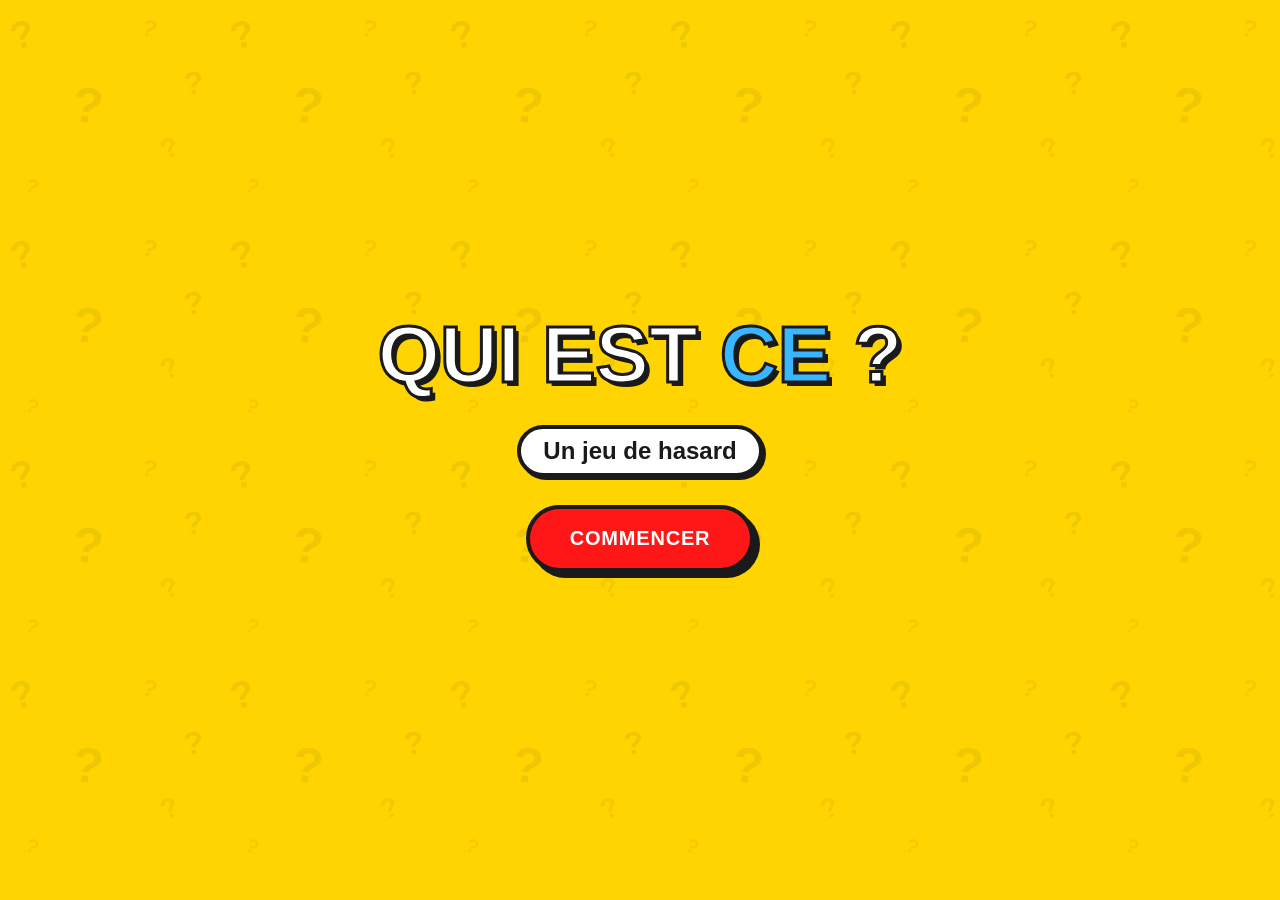
==== index.html @ 32decdde "Initial commit: site Qui est ce ? (structure complete, en attente des photos et du son) Co-Authored-" ====
<!DOCTYPE html>
<html lang="fr">
<head>
    <meta charset="UTF-8">
    <meta name="viewport" content="width=device-width, initial-scale=1.0, viewport-fit=cover">
    <meta name="robots" content="noindex, nofollow">
    <title>Qui est ce ?</title>
    <link rel="stylesheet" href="css/style.css">
</head>
<body>
    <div class="page page--home">
        <main class="home-content">
            <h1 class="title reveal">QUI EST <span class="title-accent">CE</span> ?</h1>
            <p class="subtitle reveal">Un jeu de hasard</p>
            <a href="game.html" class="btn btn--primary btn--large reveal">COMMENCER</a>
        </main>
    </div>

    <script src="js/home.js" defer></script>
</body>
</html>
---- css/style.css ----
/* =========================================================
   QUI EST CE ? — style.css
   Feuille de style unique, mobile-first.
   Les valeurs faciles à modifier sont regroupées dans :root.
   ========================================================= */

:root {
    /* Couleurs principales (modifiables ici uniquement) */
    --color-red: #FF1717;
    --color-red-dark: #cc0f0f;
    --color-blue: #38B6FF;
    --color-blue-dark: #1e93d9;
    --color-yellow: #FFD400;
    --color-yellow-soft: #FFE066;
    --color-white: #FFFFFF;
    --color-dark: #1A1A1A;
    --color-gray: #4d4d4d;

    /* Effets communs */
    --border-thick: 4px solid var(--color-dark);
    --radius-lg: 24px;
    --radius-md: 16px;
    --shadow-hard: 6px 6px 0 var(--color-dark);
    --shadow-hard-sm: 3px 3px 0 var(--color-dark);

    color-scheme: light;
}

/* ---------- Reset léger ---------- */
*,
*::before,
*::after {
    box-sizing: border-box;
}

html,
body {
    margin: 0;
    padding: 0;
    min-height: 100%;
}

body {
    font-family: "Segoe UI", "Helvetica Neue", Arial, sans-serif;
    color: var(--color-dark);
    background-color: var(--color-yellow);
    /* Motif de points d'interrogation en fond, léger et généré en CSS (aucune image externe) */
    background-image:
        url("data:image/svg+xml,%3Csvg xmlns='http://www.w3.org/2000/svg' width='220' height='220' viewBox='0 0 220 220'%3E%3Ctext x='14' y='50' font-family='Arial, sans-serif' font-weight='900' font-size='38' fill='%231A1A1A' fill-opacity='0.07' transform='rotate(-14 14 50)'%3E%3F%3C/text%3E%3Ctext x='140' y='34' font-family='Arial, sans-serif' font-weight='900' font-size='24' fill='%231A1A1A' fill-opacity='0.06' transform='rotate(18 140 34)'%3E%3F%3C/text%3E%3Ctext x='70' y='120' font-family='Arial, sans-serif' font-weight='900' font-size='50' fill='%231A1A1A' fill-opacity='0.07' transform='rotate(9 70 120)'%3E%3F%3C/text%3E%3Ctext x='165' y='160' font-family='Arial, sans-serif' font-weight='900' font-size='28' fill='%231A1A1A' fill-opacity='0.06' transform='rotate(-22 165 160)'%3E%3F%3C/text%3E%3Ctext x='24' y='190' font-family='Arial, sans-serif' font-weight='900' font-size='20' fill='%231A1A1A' fill-opacity='0.06' transform='rotate(24 24 190)'%3E%3F%3C/text%3E%3Ctext x='185' y='95' font-family='Arial, sans-serif' font-weight='900' font-size='32' fill='%231A1A1A' fill-opacity='0.07' transform='rotate(-6 185 95)'%3E%3F%3C/text%3E%3C/svg%3E");
    background-repeat: repeat;
    background-size: 220px 220px;
    animation: bg-drift 60s linear infinite;
    overflow-x: hidden;
}

@keyframes bg-drift {
    from { background-position: 0 0; }
    to { background-position: -220px -220px; }
}

@media (prefers-reduced-motion: reduce) {
    body { animation: none; }
    *, *::before, *::after {
        animation-duration: 0.001ms !important;
        animation-iteration-count: 1 !important;
        transition-duration: 0.001ms !important;
    }
}

img {
    max-width: 100%;
    display: block;
}

/* ---------- Layout commun ---------- */
.page {
    min-height: 100vh;
    min-height: 100dvh;
    display: flex;
    flex-direction: column;
    align-items: center;
    justify-content: center;
    padding: 24px 16px 40px;
    text-align: center;
    gap: 24px;
}

.page-title {
    font-size: clamp(1.6rem, 5vw + 0.5rem, 2.6rem);
    font-weight: 900;
    letter-spacing: 0.03em;
    color: var(--color-dark);
    background: var(--color-white);
    border: var(--border-thick);
    border-radius: var(--radius-md);
    box-shadow: var(--shadow-hard);
    padding: 12px 24px;
    margin: 0 0 8px;
    max-width: 100%;
    word-break: break-word;
}

/* ---------- Boutons ---------- */
.btn {
    display: inline-flex;
    align-items: center;
    justify-content: center;
    gap: 10px;
    font-family: inherit;
    font-weight: 800;
    font-size: 1.05rem;
    letter-spacing: 0.04em;
    text-decoration: none;
    color: var(--color-white);
    background: var(--color-red);
    border: var(--border-thick);
    border-radius: 999px;
    padding: 16px 32px;
    min-height: 56px;
    cursor: pointer;
    box-shadow: var(--shadow-hard);
    transition: transform 0.12s ease, box-shadow 0.12s ease, background-color 0.12s ease;
    touch-action: manipulation;
    -webkit-tap-highlight-color: transparent;
    user-select: none;
}

.btn:hover {
    background: var(--color-red-dark);
}

.btn:active,
.btn.is-pressed {
    transform: translate(3px, 3px);
    box-shadow: var(--shadow-hard-sm);
}

.btn:focus-visible {
    outline: 4px solid var(--color-dark);
    outline-offset: 3px;
}

.btn:disabled {
    opacity: 0.55;
    cursor: not-allowed;
    transform: none;
    box-shadow: var(--shadow-hard);
}

.btn--primary {
    background: var(--color-red);
}

.btn--secondary {
    background: var(--color-blue);
}
.btn--secondary:hover {
    background: var(--color-blue-dark);
}

.btn--ghost {
    background: var(--color-white);
    color: var(--color-dark);
}
.btn--ghost:hover {
    background: var(--color-yellow-soft);
}

.btn--large {
    font-size: 1.25rem;
    padding: 18px 40px;
    min-height: 64px;
}

.btn--back {
    margin-top: 8px;
}

/* ---------- Page d'accueil ---------- */
.home-content {
    display: flex;
    flex-direction: column;
    align-items: center;
    gap: 28px;
}

.title {
    font-size: clamp(2.4rem, 10vw, 5rem);
    font-weight: 900;
    line-height: 1.05;
    margin: 0;
    color: var(--color-white);
    -webkit-text-stroke: 3px var(--color-dark);
    text-shadow:
        4px 4px 0 var(--color-dark),
        0 0 0 var(--color-dark);
    transform: rotate(-2deg);
}

.title-accent {
    color: var(--color-blue);
    -webkit-text-stroke: 3px var(--color-dark);
}

.subtitle {
    font-size: clamp(1.1rem, 3vw, 1.5rem);
    font-weight: 700;
    color: var(--color-dark);
    background: var(--color-white);
    border: var(--border-thick);
    border-radius: 999px;
    padding: 8px 22px;
    box-shadow: var(--shadow-hard-sm);
    margin: 0;
}

/* Animation d'entrée douce (déclenchée par home.js) */
.reveal {
    opacity: 0;
    transform: translateY(18px);
    transition: opacity 0.5s ease, transform 0.5s ease;
}
.reveal--active {
    opacity: 1;
    transform: translateY(0);
}

/* ---------- Page de choix d'univers ---------- */
.universe-grid {
    display: flex;
    flex-direction: column;
    gap: 20px;
    width: 100%;
    max-width: 640px;
}

@media (min-width: 640px) {
    .universe-grid {
        flex-direction: row;
    }
}

.universe-card {
    flex: 1;
    font-family: inherit;
    font-weight: 900;
    font-size: clamp(1.1rem, 3.2vw, 1.5rem);
    letter-spacing: 0.02em;
    color: var(--color-white);
    border: var(--border-thick);
    border-radius: var(--radius-lg);
    box-shadow: var(--shadow-hard);
    padding: 40px 20px;
    min-height: 160px;
    cursor: pointer;
    display: flex;
    align-items: center;
    justify-content: center;
    text-align: center;
    line-height: 1.3;
    transition: transform 0.12s ease, box-shadow 0.12s ease;
    touch-action: manipulation;
    -webkit-tap-highlight-color: transparent;
}

.universe-card:active,
.universe-card.is-pressed {
    transform: translate(4px, 4px);
    box-shadow: var(--shadow-hard-sm);
}

.universe-card:focus-visible {
    outline: 4px solid var(--color-dark);
    outline-offset: 3px;
}

.universe-card--red { background: var(--color-red); }
.universe-card--red:hover { background: var(--color-red-dark); }

.universe-card--blue { background: var(--color-blue); }
.universe-card--blue:hover { background: var(--color-blue-dark); }

/* ---------- Page roulette ---------- */
.roulette-area {
    display: flex;
    flex-direction: column;
    align-items: center;
    gap: 24px;
    width: 100%;
    max-width: 420px;
}

.reel {
    background: var(--color-white);
    border: var(--border-thick);
    border-radius: var(--radius-lg);
    box-shadow: var(--shadow-hard);
    padding: 20px;
    width: 100%;
    display: flex;
    flex-direction: column;
    align-items: center;
    gap: 14px;
}

.reel__photo-wrap {
    width: 100%;
    max-width: 260px;
    aspect-ratio: 1 / 1;
    border: var(--border-thick);
    border-radius: var(--radius-md);
    overflow: hidden;
    background: var(--color-yellow-soft);
    display: flex;
    align-items: center;
    justify-content: center;
    position: relative;
}

.reel__photo {
    width: 100%;
    height: 100%;
    object-fit: cover;
    object-position: center;
}

.reel__photo-wrap.is-missing .reel__photo {
    display: none;
}

.reel__photo-wrap.is-missing::after {
    content: "?";
    font-size: 5rem;
    font-weight: 900;
    color: var(--color-dark);
    opacity: 0.35;
}

.reel__photo-wrap.is-spinning {
    animation: reel-flicker 0.12s ease-in-out;
}

@keyframes reel-flicker {
    from { transform: scale(0.97); opacity: 0.7; }
    to { transform: scale(1); opacity: 1; }
}

.reel__photo-wrap.is-final {
    animation: reel-reveal 0.45s ease-out;
}

@keyframes reel-reveal {
    0% { transform: scale(0.85); opacity: 0.3; }
    60% { transform: scale(1.06); opacity: 1; }
    100% { transform: scale(1); opacity: 1; }
}

.reel__name {
    font-size: 1.4rem;
    font-weight: 900;
    letter-spacing: 0.02em;
    margin: 0;
    min-height: 1.6em;
}

.result-banner {
    font-size: clamp(1.3rem, 4vw, 1.8rem);
    font-weight: 900;
    color: var(--color-dark);
    background: var(--color-yellow);
    border: var(--border-thick);
    border-radius: var(--radius-md);
    padding: 8px 20px;
    box-shadow: var(--shadow-hard-sm);
    animation: banner-pop 0.35s ease-out;
}

@keyframes banner-pop {
    0% { transform: scale(0.7); opacity: 0; }
    100% { transform: scale(1); opacity: 1; }
}

.result-actions {
    display: flex;
    flex-direction: column;
    gap: 14px;
    width: 100%;
    max-width: 280px;
}

@media (min-width: 480px) {
    .result-actions {
        flex-direction: row;
        max-width: none;
    }
}

/* ---------- Utilitaires ---------- */
[hidden] {
    display: none !important;
}
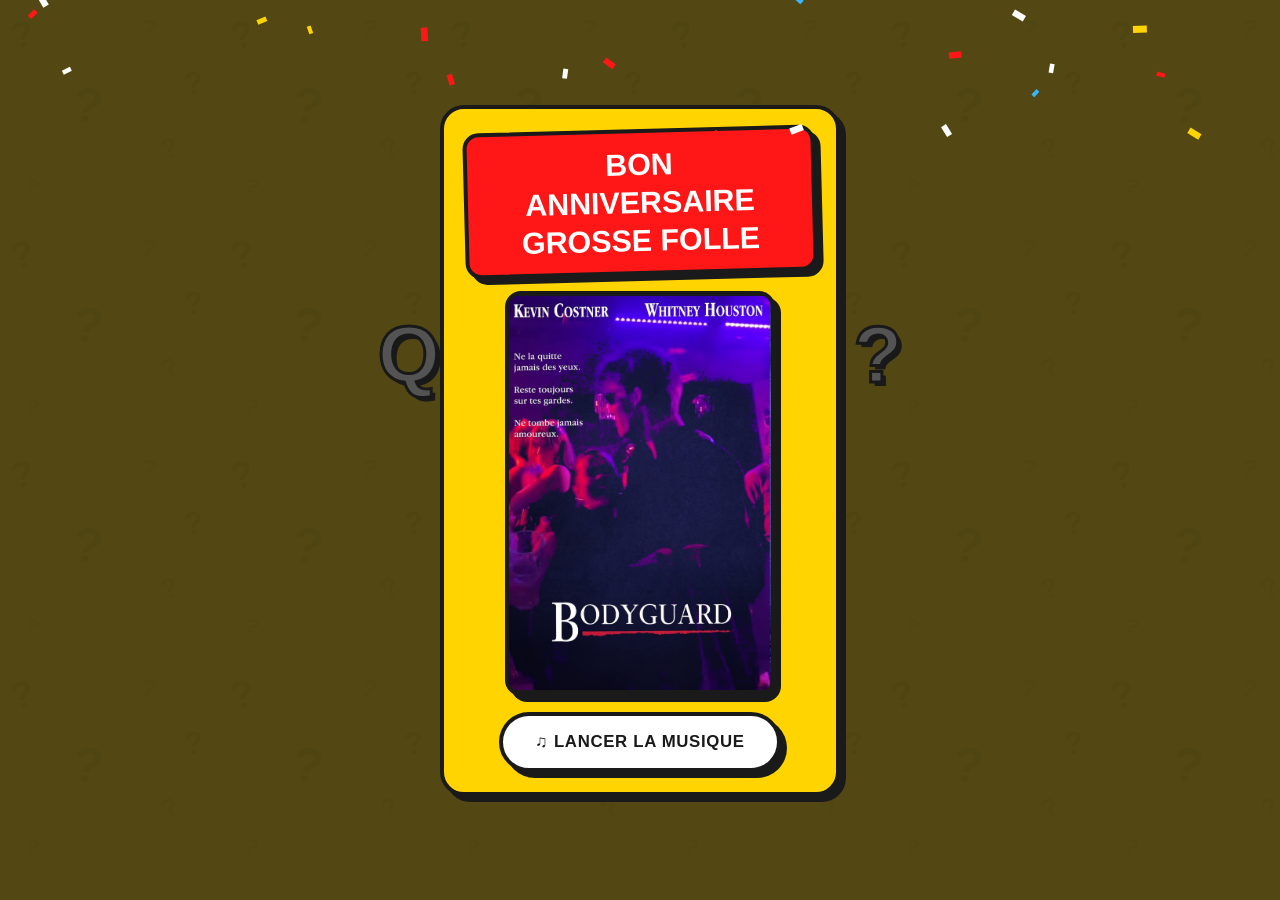
==== commit 40a74faa: "Pop-up d'anniversaire sur l'accueil : images alternées, musique, confettis Co-Authored-By: Claude So" ====
--- a/index.html
+++ b/index.html
@@ -16,6 +16,19 @@
         </main>
     </div>
 
+    <!-- Pop-up d'anniversaire temporaire (voir js/anniversaire.js) -->
+    <div id="birthday-popup" class="popup" role="dialog" aria-modal="true" aria-labelledby="birthday-title">
+        <div class="popup__box">
+            <p id="birthday-title" class="birthday-banner">BON ANNIVERSAIRE<br>GROSSE FOLLE</p>
+            <img class="birthday-photo" src="assets/anniversaire/photo.jpg" alt="Affiche Bodyguard : Ne la quitte jamais des yeux">
+            <button id="btn-music" type="button" class="btn btn--ghost" hidden>&#9835; LANCER LA MUSIQUE</button>
+        </div>
+    </div>
+
+    <audio id="birthday-audio" src="assets/anniversaire/musique.mp3" preload="auto"></audio>
+
     <script src="js/home.js" defer></script>
+    <script src="js/confetti.js" defer></script>
+    <script src="js/anniversaire.js" defer></script>
 </body>
 </html>
--- a/css/style.css
+++ b/css/style.css
@@ -399,3 +399,72 @@
 [hidden] {
     display: none !important;
 }
+
+/* ---------- Pop-up d'anniversaire ---------- */
+.birthday-banner {
+    margin: 0;
+    font-size: clamp(1.2rem, 5vw, 1.9rem);
+    font-weight: 900;
+    line-height: 1.25;
+    color: var(--color-white);
+    background: var(--color-red);
+    border: var(--border-thick);
+    border-radius: var(--radius-md);
+    box-shadow: var(--shadow-hard);
+    padding: 12px 24px;
+    transform: rotate(-1.5deg);
+}
+
+.birthday-photo {
+    height: min(45vh, 480px);
+    aspect-ratio: 2 / 3;
+    max-width: 100%;
+    object-fit: contain;
+    border: var(--border-thick);
+    border-radius: var(--radius-md);
+    box-shadow: var(--shadow-hard);
+    background: var(--color-dark);
+}
+
+.popup {
+    position: fixed;
+    inset: 0;
+    z-index: 100;
+    display: flex;
+    align-items: center;
+    justify-content: center;
+    padding: 16px;
+    background: rgba(26, 26, 26, 0.75);
+    overflow-y: auto;
+    animation: popup-fade 0.3s ease-out;
+}
+
+.popup__box {
+    display: flex;
+    flex-direction: column;
+    align-items: center;
+    gap: 16px;
+    width: 100%;
+    max-width: 400px;
+    margin: auto;
+    padding: 20px;
+    text-align: center;
+    background: var(--color-yellow);
+    border: var(--border-thick);
+    border-radius: var(--radius-lg);
+    box-shadow: var(--shadow-hard);
+}
+
+@keyframes popup-fade {
+    from { opacity: 0; }
+    to { opacity: 1; }
+}
+
+.confetti-canvas {
+    position: fixed;
+    inset: 0;
+    width: 100%;
+    height: 100%;
+    z-index: 101;
+    pointer-events: none;
+}
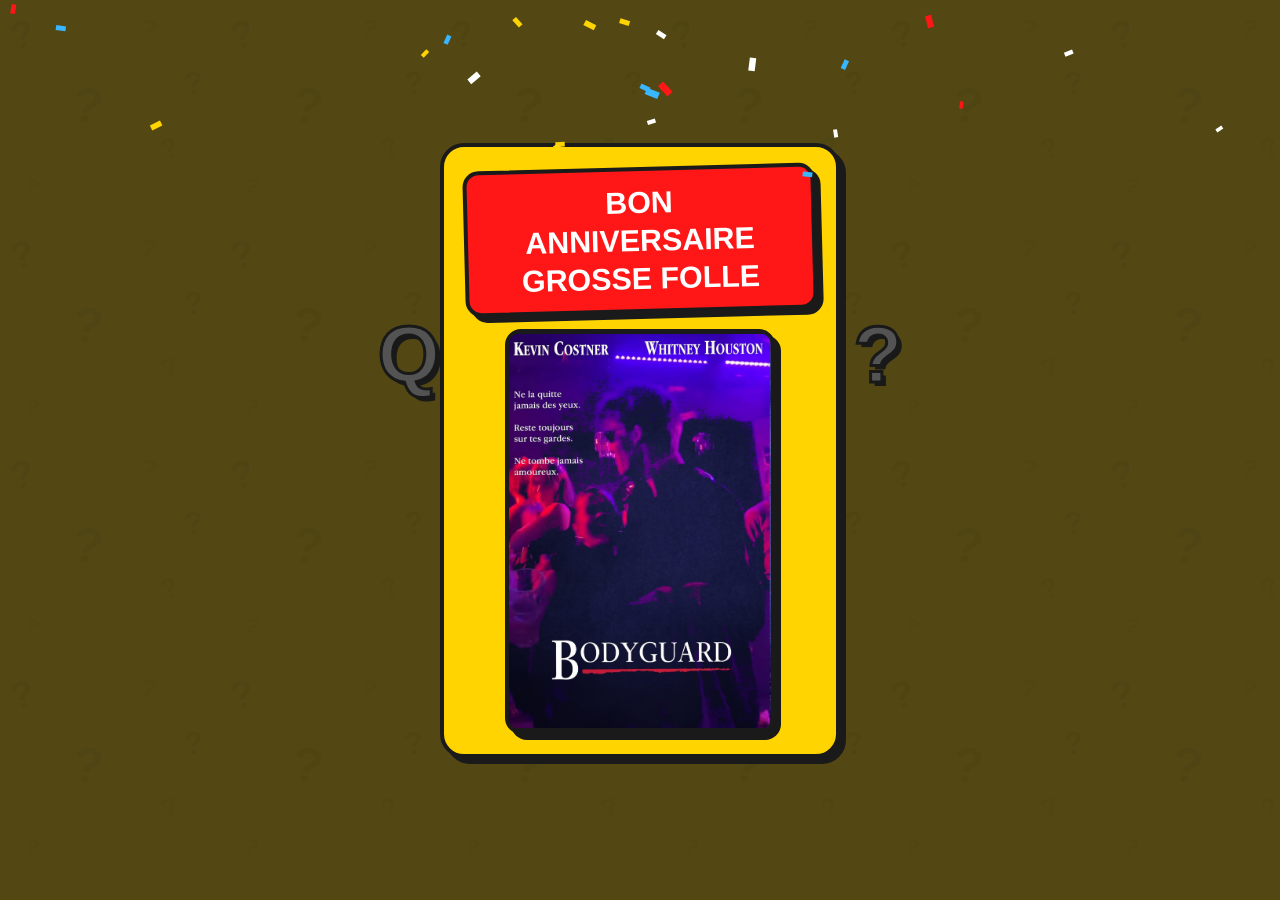
==== commit 4a5fdd82: "Pop-up d'anniversaire : suppression du bouton, la musique se lance seule Co-Authored-By: Claude Sonn" ====
--- a/index.html
+++ b/index.html
@@ -21,7 +21,6 @@
         <div class="popup__box">
             <p id="birthday-title" class="birthday-banner">BON ANNIVERSAIRE<br>GROSSE FOLLE</p>
             <img class="birthday-photo" src="assets/anniversaire/photo.jpg" alt="Affiche Bodyguard : Ne la quitte jamais des yeux">
-            <button id="btn-music" type="button" class="btn btn--ghost" hidden>&#9835; LANCER LA MUSIQUE</button>
         </div>
     </div>
 
--- a/css/style.css
+++ b/css/style.css
@@ -468,3 +468,32 @@
     z-index: 101;
     pointer-events: none;
 }
+
+/* Notes de musique qui se promènent dans le fond du pop-up */
+.popup__box {
+    position: relative;
+    z-index: 1;
+}
+
+.music-note {
+    position: fixed;
+    bottom: -60px;
+    z-index: 0;
+    font-weight: 700;
+    line-height: 1;
+    pointer-events: none;
+    user-select: none;
+    animation: note-float linear infinite;
+}
+
+@keyframes note-float {
+    0%   { transform: translate(0, 0) rotate(-15deg); opacity: 0; }
+    10%  { opacity: 0.9; }
+    50%  { transform: translate(40px, -55vh) rotate(15deg); }
+    90%  { opacity: 0.9; }
+    100% { transform: translate(-20px, -115vh) rotate(-15deg); opacity: 0; }
+}
+
+@media (prefers-reduced-motion: reduce) {
+    .music-note { display: none; }
+}
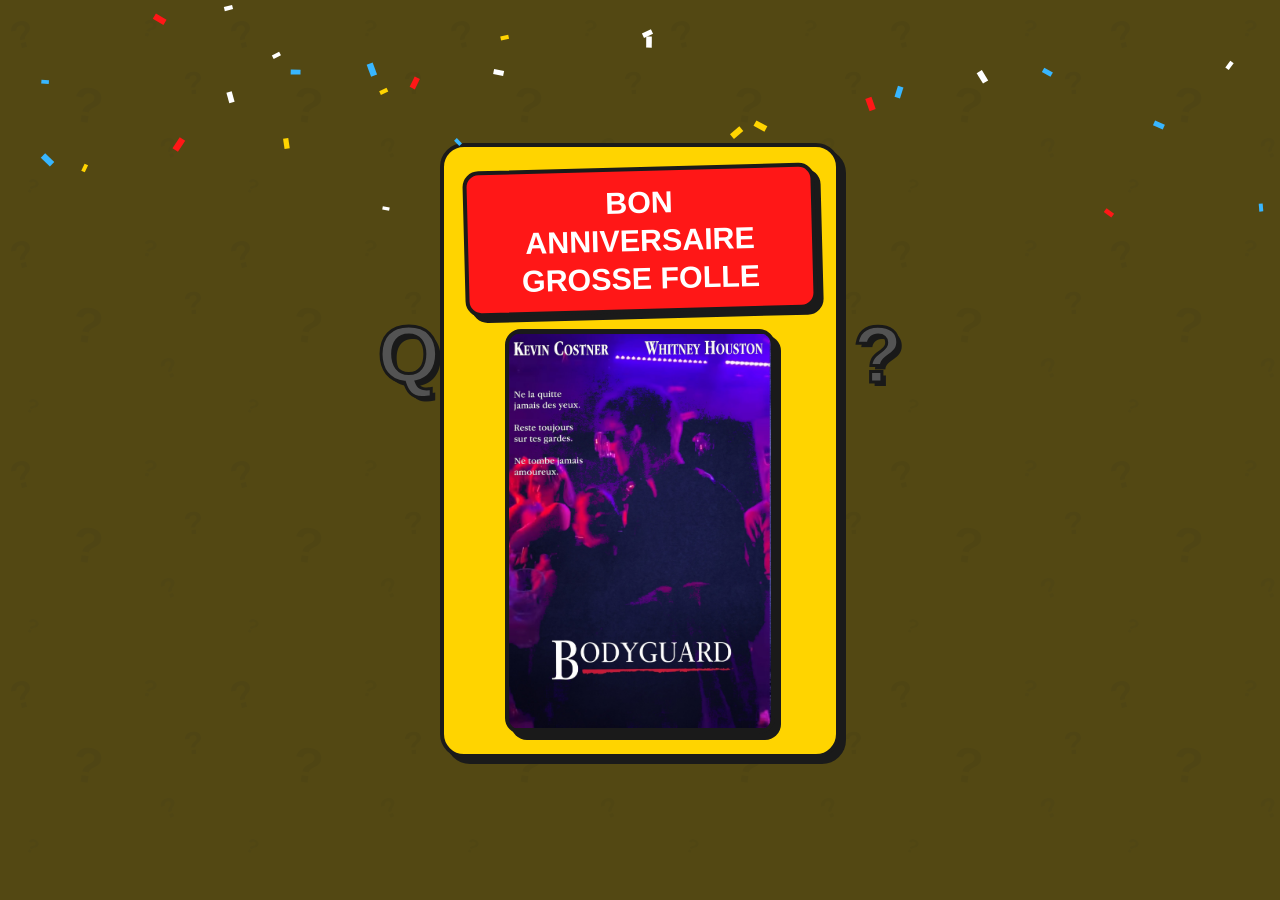
==== commit 2ec814bc: "Musique du pop-up : fichier coupé à 10 s au lieu d'un saut dans la lecture (compatibilité mobile) Co" ====
--- a/index.html
+++ b/index.html
@@ -24,7 +24,7 @@
         </div>
     </div>
 
-    <audio id="birthday-audio" src="assets/anniversaire/musique.mp3" preload="auto"></audio>
+    <audio id="birthday-audio" src="assets/anniversaire/musique-depart10s.mp3" preload="auto"></audio>
 
     <script src="js/home.js" defer></script>
     <script src="js/confetti.js" defer></script>
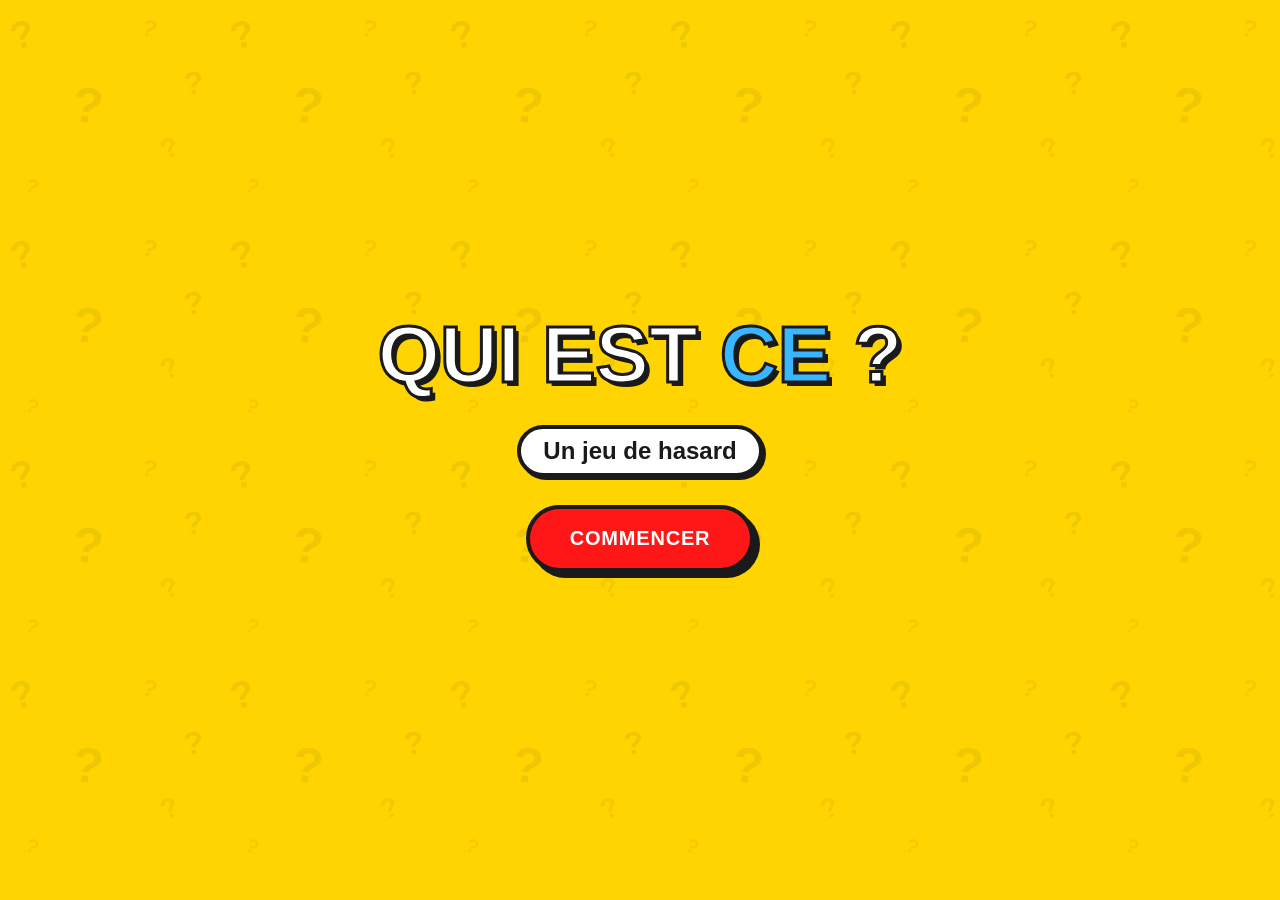
==== commit 7887594f: "Pop-up d'anniversaire désactivé (interrupteur ENABLED dans anniversaire.js), tout est gardé Co-Autho" ====
--- a/index.html
+++ b/index.html
@@ -17,14 +17,14 @@
     </div>
 
     <!-- Pop-up d'anniversaire temporaire (voir js/anniversaire.js) -->
-    <div id="birthday-popup" class="popup" role="dialog" aria-modal="true" aria-labelledby="birthday-title">
+    <div id="birthday-popup" class="popup" hidden role="dialog" aria-modal="true" aria-labelledby="birthday-title">
         <div class="popup__box">
             <p id="birthday-title" class="birthday-banner">BON ANNIVERSAIRE<br>GROSSE FOLLE</p>
             <img class="birthday-photo" src="assets/anniversaire/photo.jpg" alt="Affiche Bodyguard : Ne la quitte jamais des yeux">
         </div>
     </div>
 
-    <audio id="birthday-audio" src="assets/anniversaire/musique-depart10s.mp3" preload="auto"></audio>
+    <audio id="birthday-audio" src="assets/anniversaire/musique-depart10s.mp3" preload="none"></audio>
 
     <script src="js/home.js" defer></script>
     <script src="js/confetti.js" defer></script>
